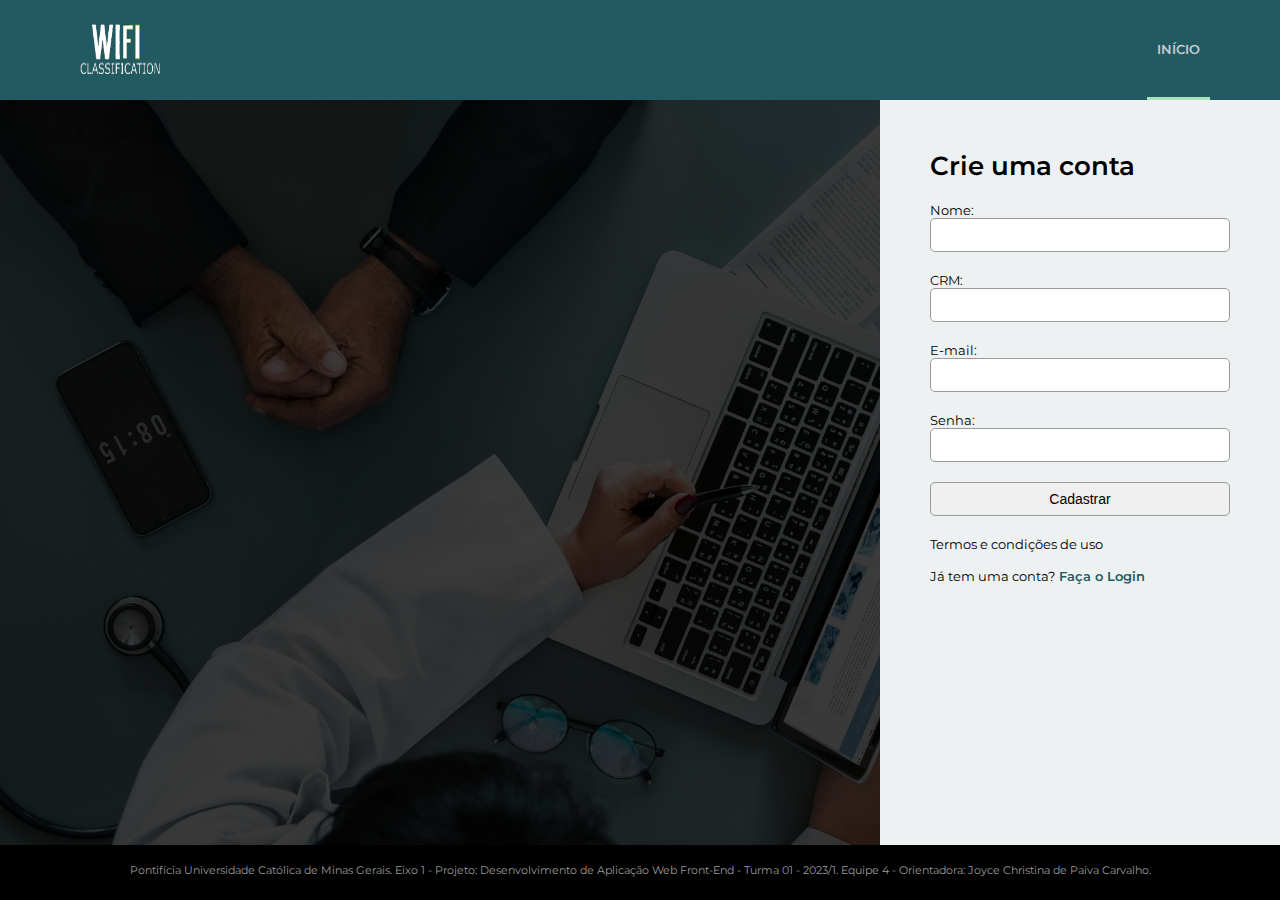
==== cadastro.html @ 1abbc001 "Reposicionamento das pages HTML" ====
<!DOCTYPE html>
<html lang="en">
<head>
    <meta charset="UTF-8">
    <meta http-equiv="X-UA-Compatible" content="IE=edge">
    <meta name="viewport" content="width=device-width, initial-scale=1.0">
    <title>Classificação WIfI</title>
    <link rel="preconnect" href="https://fonts.googleapis.com">
<link rel="preconnect" href="https://fonts.gstatic.com" crossorigin>
<link href="https://fonts.googleapis.com/css2?family=Montserrat:wght@300;400;600;700&family=Open+Sans:ital@0;1&family=Oswald:wght@400;700&display=swap" rel="stylesheet"/>
<link rel="stylesheet" href="./src/assets/css/cadastro.css">
</head>
<body>
    <header>
        <div class="header">
            <!--logo-->
            <div class="header_logo">
                <img src="./src/assets/image/logo_wifi.png" alt="logo_wifi">

            </div>
             <!--menu-->
            <div class="header_menu">
                <img class="menu_opener" src="./src/assets/image/icon_menu.png" alt="menu_icon">
                <nav>
                    <ul>
                        <li class="activ"><a href="index.html">Início</a></li>
                    </ul>
                </nav>
            </div>

            
        </div>
    </header>
    <main>
        <!--Cadastro-->
        <div class="cadastro"> 
            <div class="cadastro_campo_esquerda">
                <div class="cadastro_filtro"></div>
            </div>
            <div class="cadastro_campo_direito">
                <h1>Crie uma conta</h1>
                <form method="post" class="validador">
                    <label>
                        Nome: <br>
                        <input type="text" name="nome" id="" action="cadastro.php" target="_blank" data-regras="required|min=2">
                    </label>
                    <label>
                        CRM: <br>
                        <input type="text" name="CRM" id="">
                    </label>
                    <label>
                        E-mail: <br>
                        <input type="text" name="e-mail" id="" data-regras="required|email">
                    </label>
                    <label>
                        Senha: <br>
                        <input type="text" name="senha" id="" data-regras="required|min=4">
                    </label>
                    <label>
                        <input type="submit" value="Cadastrar">
                    </label>
                </form>

                <div class="termo_login"><a href="">Termos e condições de uso</a></div><br>
                <div class="faca_login">Já tem uma conta?<a href="login.html"> Faça o Login</a></div>
            </div>
        </div>
    </main>
    <footer>
        <div class="footer_area">
            <P>Pontifícia Universidade Católica de Minas Gerais. Eixo 1 - Projeto: Desenvolvimento de Aplicação Web Front-End - Turma 01 - 2023/1. Equipe 4 - Orientadora: Joyce Christina de Paiva Carvalho.</P>
        </div>
    </footer>
    <script src="./src/assets/script/cadastro.js"></script>

</body>
</html>
---- src/assets/css/cadastro.css ----
* {
    margin:0;
    padding:0;
    box-sizing:border-box;
}
body {
    font-family:'Montserrat', Arial, Helvetica, sans-serif;
    font-size:13px;
    overflow-x:hidden;
}

/*Cabeçalho do site*/

header {
    height: 100px;
    background-color: #215A60;
    color: #FFF;
}
.header {
    Max-width: 1140px;
    height: 100px;
    margin: auto;
    display: flex;
    align-items: center;
}

/*logo*/

.header_logo img{
    width: 100px;
    height: 70px;
    padding: 10px;
}

/*menu*/

.menu_opener{
    display: none;
}
.header_menu{
    flex: 1;
    display: flex;
    justify-content: flex-end;
}

.header_menu ul,
.header_menu li{
    list-style: none;
}

.header_menu ul{
    display: flex;
}

.header_menu li a{
    color: #FFF;
    text-transform: uppercase;
    font-weight: 600;
    text-decoration: none;
    padding-left: 10px; 
    padding-right: 10px;
    display: flex;
    align-items: center;
    height: 100px;
    border-bottom: 3px solid #215A60;
}

.header_menu li a:hover,
.header_menu .activ a{
    border-bottom: 3px solid #aae3bb;
    color: #ccc;
}

/*area do login*/
.cadastro{
    display: flex;
    height: calc(100vh - 155px);
    
}
/*area esquerda do login*/
.cadastro .cadastro_filtro{
    height: 100%;
    width: 100%;
    display: inline-block;
    background-color: rgba(0, 0, 0, 0.7);
}
.cadastro_campo_esquerda{
    flex: 1;
    height: 100%;
    background-image: url(../image/img_hospital_banner.jpg);
    background-size: cover;
    background-position: center;
    overflow: hidden;
    
}

/*area direita do login*/
.cadastro_campo_direito{
    width: 400px;
    height: 100%;
    background-color: #edf1f2;
    padding: 50px;
}
.cadastro_campo_direito h1{
    margin-bottom: 20px;
    font-weight: 600;
}
.cadastro_campo_direito label{
    display: block;
    margin-bottom: 20px;
}
.cadastro_campo_direito a{
    text-decoration: none;
    color: #215A60;
    font-weight: 600;
}

.cadastro_campo_direito input{
    border: 1px solid #999;
    border-radius: 5px;
    padding: 8px;
    font-size: 14px;
    width: 100%;
    outline: 0;
}
.cadastro_campo_direito .termo_login a{
   color: #000;
   font-weight: normal;
    
}

/*footer*/

footer {
    display: flex;
    background-color:#000;
    padding:20px;
    width: 100vw;
    
}
.footer_area {
    max-width:1140px;
    margin:auto;
    display: flex;
    align-items: center;
    justify-content: center;
}
.footer_area P{
    color:#999;
    line-height:10px;
    font-size:11px;
    padding:0 5px 5px 5px;
}

/* Responsividade Tablet*/

@media (min-width: 450px) and (max-width: 800px) {
    /*Área do menu*/
    .header_logo{
        margin-left: 30px;
    }
    .menu_opener{
        display: block;
        width: 45px;
        margin-right: 30px;
    }
    nav {
        display: none;
        position: absolute;
        z-index: 99;
        background-color: rgba(0, 0, 0, 0.9);
        width: 70vw;
        height: calc(100vh -100px);
        top: 100px;
        right: 0;
    }
    .header_menu ul {
        flex-direction: column;
    }
    .header_menu li a {
        font-weight: bold;
        height: 80px;
        font-size: 27px;
        margin-left: 50px;
        border: 0;
    }
    .header_menu li a:hover,
    .header_menu .activ a{
    border-bottom: 0;
}

/*Rodapé*/
.footer_area P{
    line-height:15px;
    font-size:13px;
    
}
.cadastro_campo_direito h1{
    margin-top: 50px;
}
}


/*Responsividade celular*/

@media (max-width: 450px) {
    
    /*Área do menu*/
    .header_logo{
        margin-left: 30px;
    }
    .menu_opener{
        display: block;
        width: 45px;
        margin-right: 30px;
    }
    nav {
        display: none;
        position: absolute;
        z-index: 99;
        background-color: rgba(0, 0, 0, 0.9);
        width: 80vw;
        height: calc(100vh -100px);
        top: 100px;
        right: 0;
    }
    .header_menu ul {
        flex-direction: column;
    }
    .header_menu li a {
        font-weight: bold;
        height: 60px;
        font-size: 20px;
        margin-left: 30px;
        border: 0;
    }
    .header_menu li a:hover,
    .header_menu .activ a{
    border-bottom: 0;
}
.bg_login{
    padding-bottom: 30px;
}

.cadastro_campo_direito h1{
    margin-top: 50px;
}

/*Rodapé*/
.footer_area P{
    line-height:10px;
    font-size:7px;
    
}
}

/* Estilo para Erro*/

.error {
    font-size: 12px;
    background-color: #FF0000;
    color: #FFF;
    padding: 4px;
    border-radius: 4px;
}
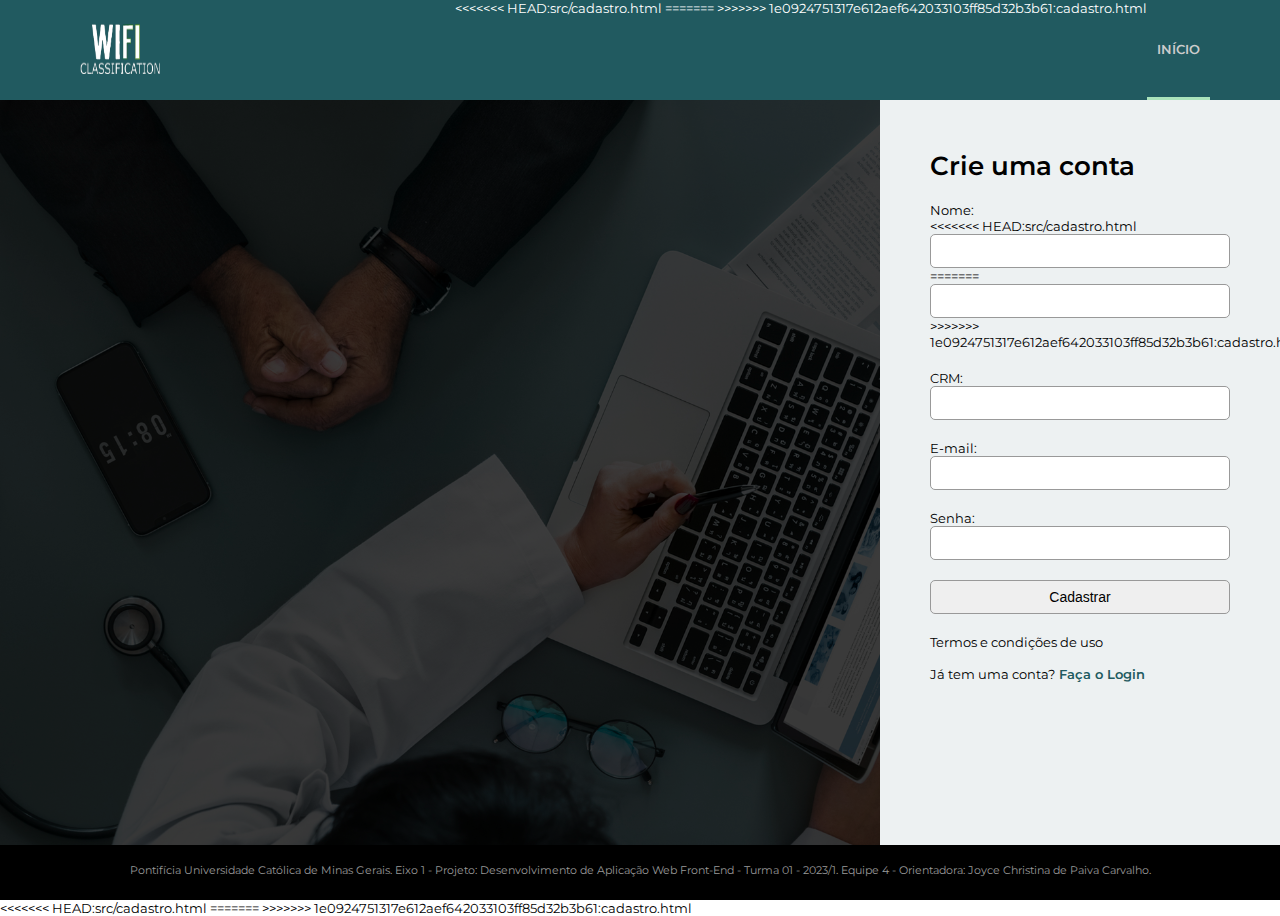
==== commit bd1460b9: "Merge branch 'main' of https://github.com/ICEI-PUC-Minas-PMV-ADS/pmv-ads-2023-1-e1-proj-web-t1-class" ====
--- a/cadastro.html
+++ b/cadastro.html
@@ -15,12 +15,15 @@
         <div class="header">
             <!--logo-->
             <div class="header_logo">
-                <img src="./src/assets/image/logo_wifi.png" alt="logo_wifi">
-
+                <a class = "button" href="index.html"><img src="./src/assets/image/logo_wifi.png"  alt="logo_wifi"></a>
             </div>
              <!--menu-->
             <div class="header_menu">
+<<<<<<< HEAD:src/cadastro.html
+                <img class="menu_opener" src="assets/image/icon_menu.png" alt="menu_icon">
+=======
                 <img class="menu_opener" src="./src/assets/image/icon_menu.png" alt="menu_icon">
+>>>>>>> 1e0924751317e612aef642033103ff85d32b3b61:cadastro.html
                 <nav>
                     <ul>
                         <li class="activ"><a href="index.html">Início</a></li>
@@ -42,7 +45,11 @@
                 <form method="post" class="validador">
                     <label>
                         Nome: <br>
+<<<<<<< HEAD:src/cadastro.html
                         <input type="text" name="nome" id="" action="cadastro.php" target="_blank" data-regras="required|min=2">
+=======
+                        <input type="text" name="nome" id=""  target="_blank" data-regras="required|min=2">
+>>>>>>> 1e0924751317e612aef642033103ff85d32b3b61:cadastro.html
                     </label>
                     <label>
                         CRM: <br>
@@ -71,7 +78,11 @@
             <P>Pontifícia Universidade Católica de Minas Gerais. Eixo 1 - Projeto: Desenvolvimento de Aplicação Web Front-End - Turma 01 - 2023/1. Equipe 4 - Orientadora: Joyce Christina de Paiva Carvalho.</P>
         </div>
     </footer>
+<<<<<<< HEAD:src/cadastro.html
+    <script src="assets/script/cadastro.js"></script>
+=======
     <script src="./src/assets/script/cadastro.js"></script>
+>>>>>>> 1e0924751317e612aef642033103ff85d32b3b61:cadastro.html
 
 </body>
 </html>--- a/src/assets/css/cadastro.css
+++ b/src/assets/css/cadastro.css
@@ -198,6 +198,10 @@
 .cadastro_campo_direito h1{
     margin-top: 50px;
 }
+<<<<<<< HEAD
+=======
+
+>>>>>>> 1e0924751317e612aef642033103ff85d32b3b61
 }
 
 
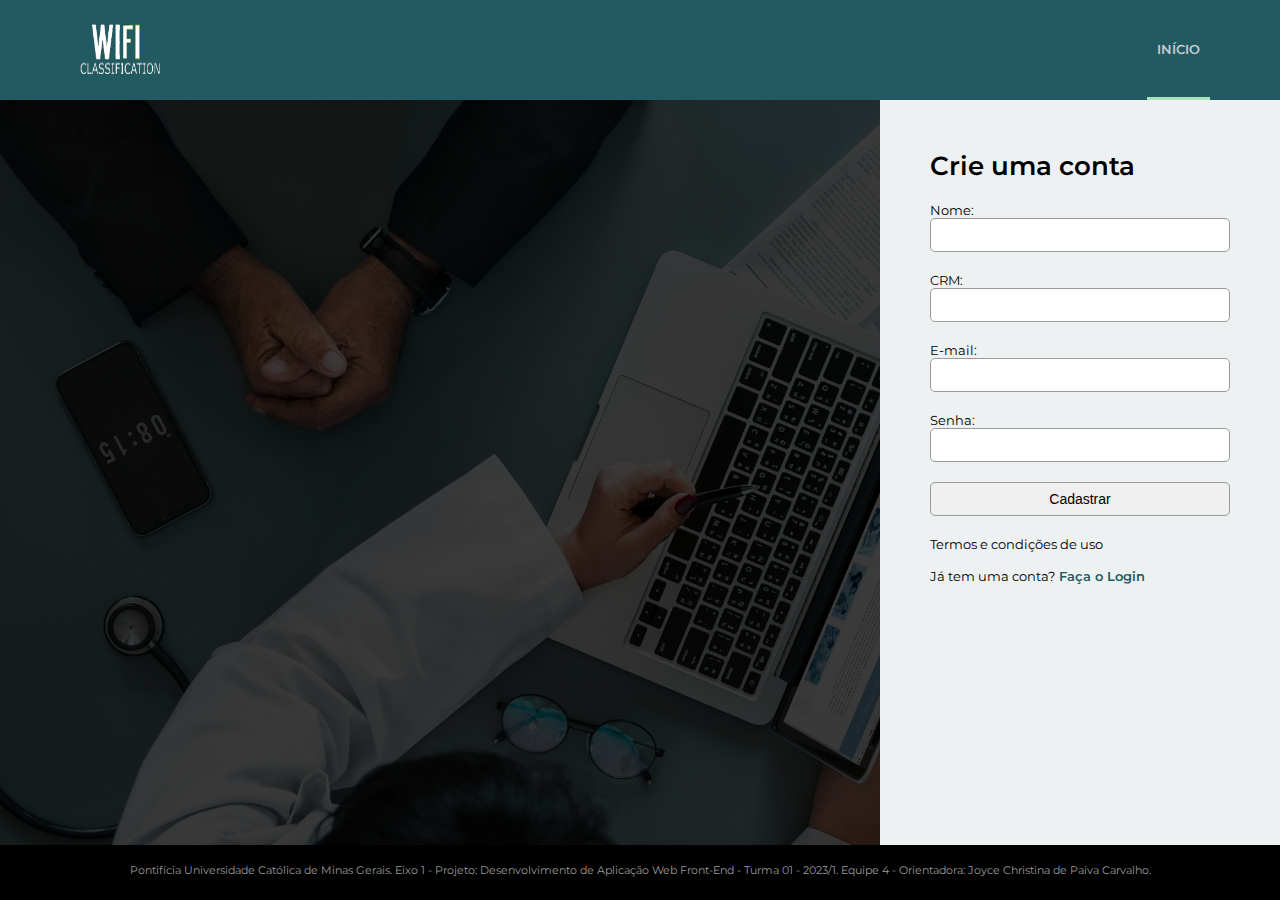
==== commit 1eb6401c: "Correção dos HTMLs" ====
--- a/cadastro.html
+++ b/cadastro.html
@@ -19,11 +19,7 @@
             </div>
              <!--menu-->
             <div class="header_menu">
-<<<<<<< HEAD:src/cadastro.html
-                <img class="menu_opener" src="assets/image/icon_menu.png" alt="menu_icon">
-=======
                 <img class="menu_opener" src="./src/assets/image/icon_menu.png" alt="menu_icon">
->>>>>>> 1e0924751317e612aef642033103ff85d32b3b61:cadastro.html
                 <nav>
                     <ul>
                         <li class="activ"><a href="index.html">Início</a></li>
@@ -45,11 +41,7 @@
                 <form method="post" class="validador">
                     <label>
                         Nome: <br>
-<<<<<<< HEAD:src/cadastro.html
-                        <input type="text" name="nome" id="" action="cadastro.php" target="_blank" data-regras="required|min=2">
-=======
                         <input type="text" name="nome" id=""  target="_blank" data-regras="required|min=2">
->>>>>>> 1e0924751317e612aef642033103ff85d32b3b61:cadastro.html
                     </label>
                     <label>
                         CRM: <br>
@@ -78,11 +70,7 @@
             <P>Pontifícia Universidade Católica de Minas Gerais. Eixo 1 - Projeto: Desenvolvimento de Aplicação Web Front-End - Turma 01 - 2023/1. Equipe 4 - Orientadora: Joyce Christina de Paiva Carvalho.</P>
         </div>
     </footer>
-<<<<<<< HEAD:src/cadastro.html
-    <script src="assets/script/cadastro.js"></script>
-=======
     <script src="./src/assets/script/cadastro.js"></script>
->>>>>>> 1e0924751317e612aef642033103ff85d32b3b61:cadastro.html
 
 </body>
 </html>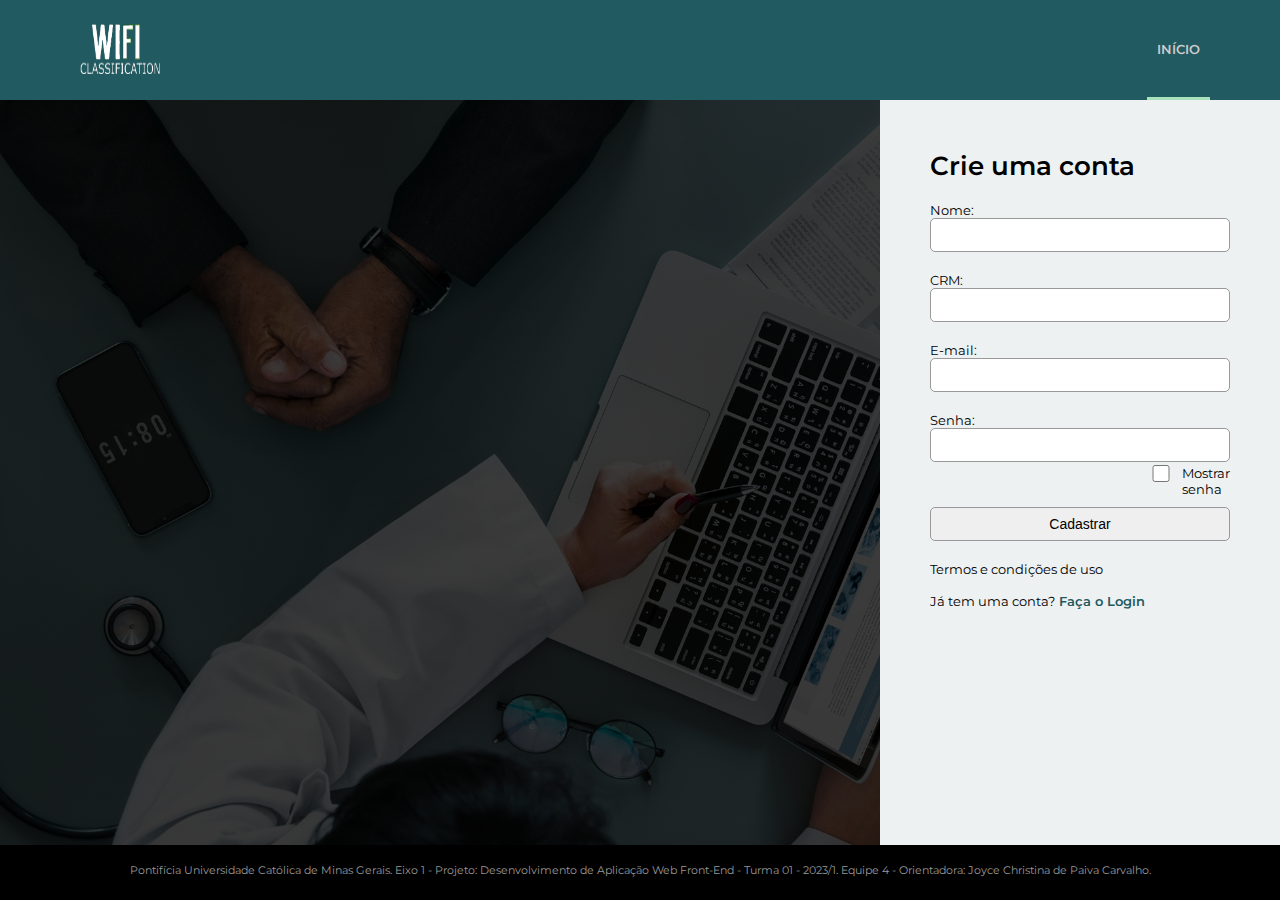
==== commit 214b0123: "Função mostrar/ocultar senha do login e cadastro." ====
--- a/cadastro.html
+++ b/cadastro.html
@@ -41,19 +41,21 @@
                 <form method="post" class="validador">
                     <label>
                         Nome: <br>
-                        <input type="text" name="nome" id=""  target="_blank" data-regras="required|min=2">
+                        <input type="text" name="nome" id="nome"  target="_blank" data-regras="required|min=2">
                     </label>
                     <label>
                         CRM: <br>
-                        <input type="text" name="CRM" id="">
+                        <input type="text" name="CRM" id="CRM">
                     </label>
                     <label>
                         E-mail: <br>
-                        <input type="text" name="e-mail" id="" data-regras="required|email">
+                        <input type="text" name="e-mail" id="email" data-regras="required|email">
                     </label>
                     <label>
                         Senha: <br>
-                        <input type="text" name="senha" id="" data-regras="required|min=4">
+                        <input type="password" name="senha" id="senha" data-regras="required|min=4">
+                        <div class="checkbox-senha"><input type="checkbox" onclick="mostrarSenha()"> Mostrar senha</div>
+                        <!-- <span toggle="#senha" class="fa fa-fw fa-eye field-icon toggle-password"></span> -->
                     </label>
                     <label>
                         <input type="submit" value="Cadastrar">
@@ -73,4 +75,4 @@
     <script src="./src/assets/script/cadastro.js"></script>
 
 </body>
-</html>+</html>
--- a/src/assets/css/cadastro.css
+++ b/src/assets/css/cadastro.css
@@ -77,6 +77,16 @@
     height: calc(100vh - 155px);
     
 }
+
+.checkbox-senha {
+    height: 25px;
+    margin-left: 70%;
+    display:inline-flex;
+    padding-top: 3px;
+    padding-bottom: 5px;
+    
+}
+
 /*area esquerda do login*/
 .cadastro .cadastro_filtro{
     height: 100%;
@@ -198,10 +208,7 @@
 .cadastro_campo_direito h1{
     margin-top: 50px;
 }
-<<<<<<< HEAD
-=======
-
->>>>>>> 1e0924751317e612aef642033103ff85d32b3b61
+
 }
 
 
